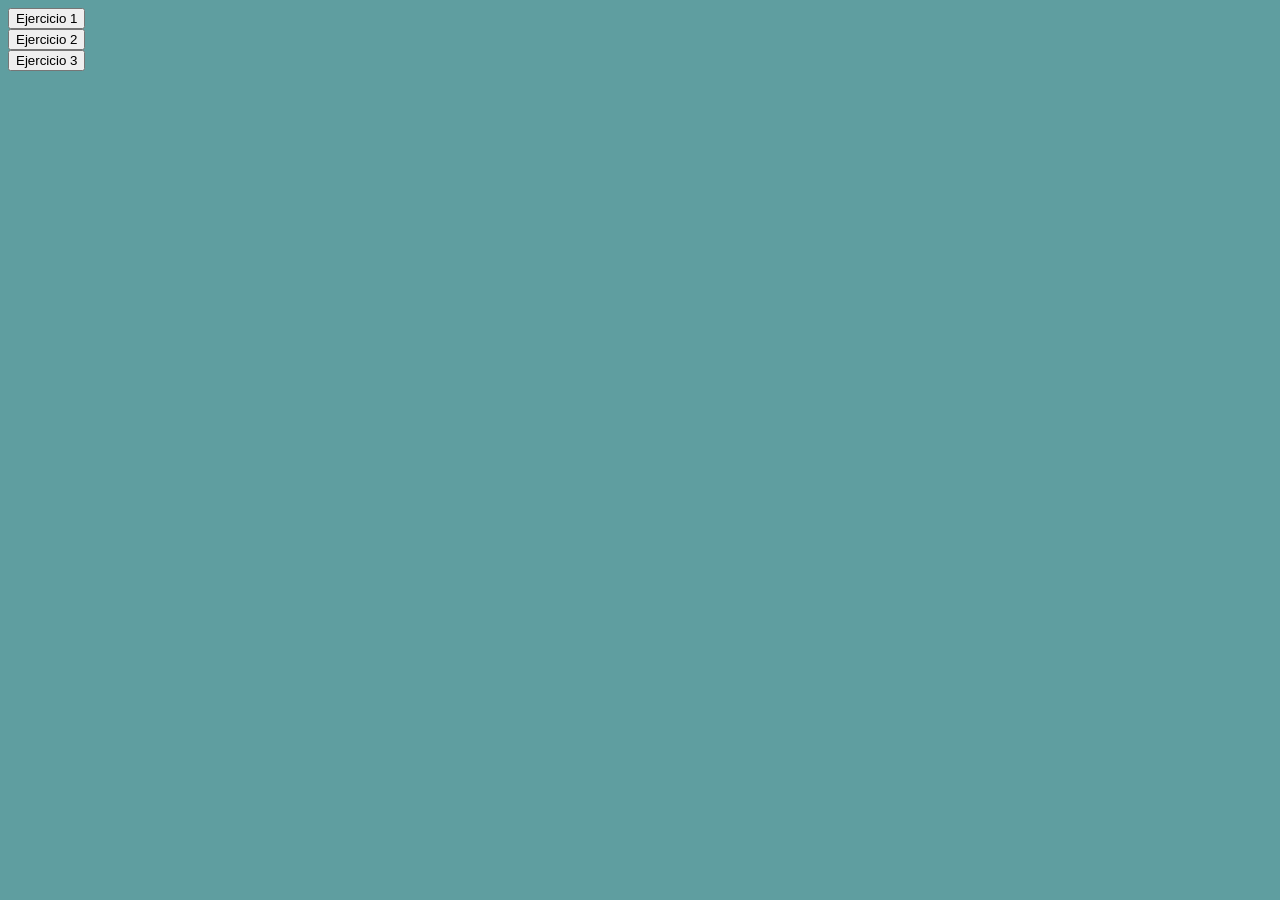
==== Hackaton03/SV71594868/index.html @ 80cef47e "avance hackaton3" ====
<!DOCTYPE html>
<html lang="en">
<head>
    <meta charset="UTF-8">
    <meta name="viewport" content="width=device-width, initial-scale=1.0">
    <title>Document</title>
    <link rel="stylesheet" href="style.css">
</head>
<body>
    <button onclick="ejecutar(1)">Ejercicio 1</button><br>
    <button onclick="ejecutar(2)">Ejercicio 2</button><br>
    <button onclick="ejecutar(3)">Ejercicio 3</button><br>

    <script src="script.js"></script>
</body>
</html>
---- Hackaton03/SV71594868/style.css ----
body {
    background-color: cadetblue;
    color: azure;
}
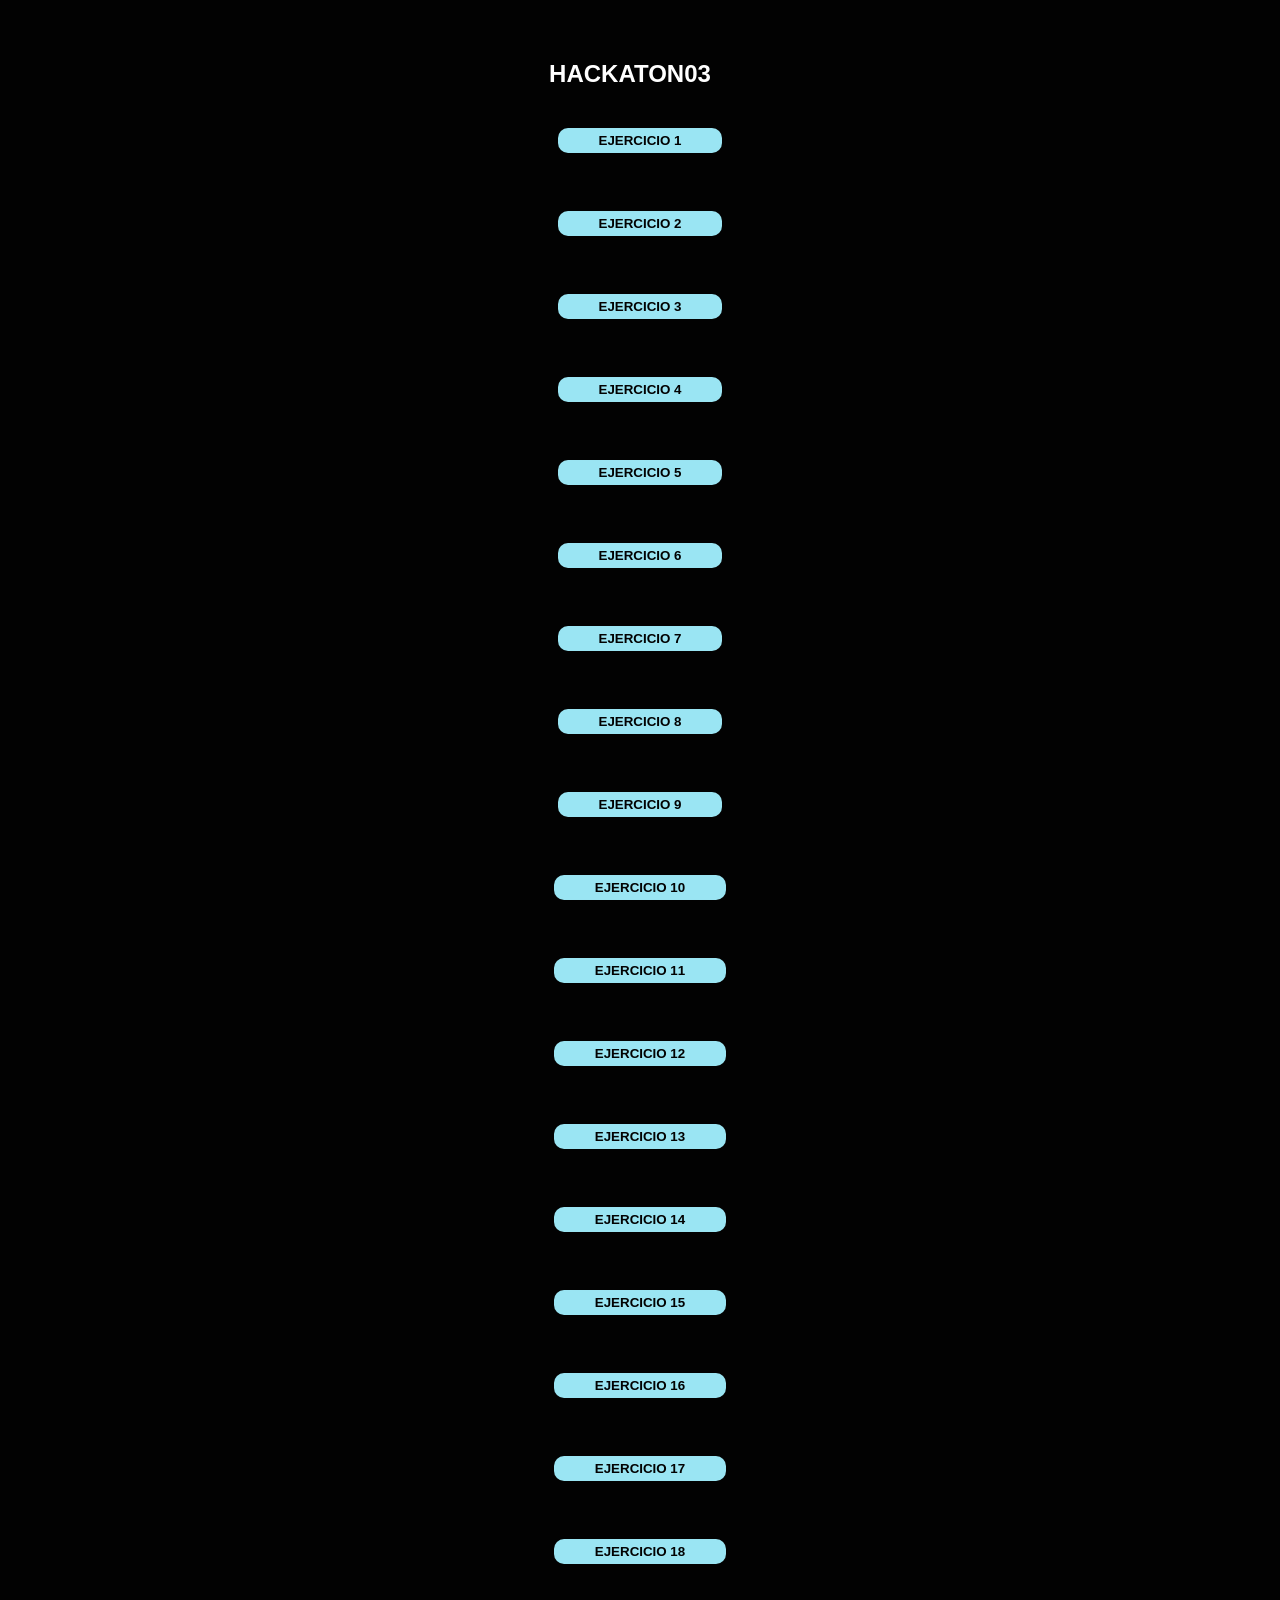
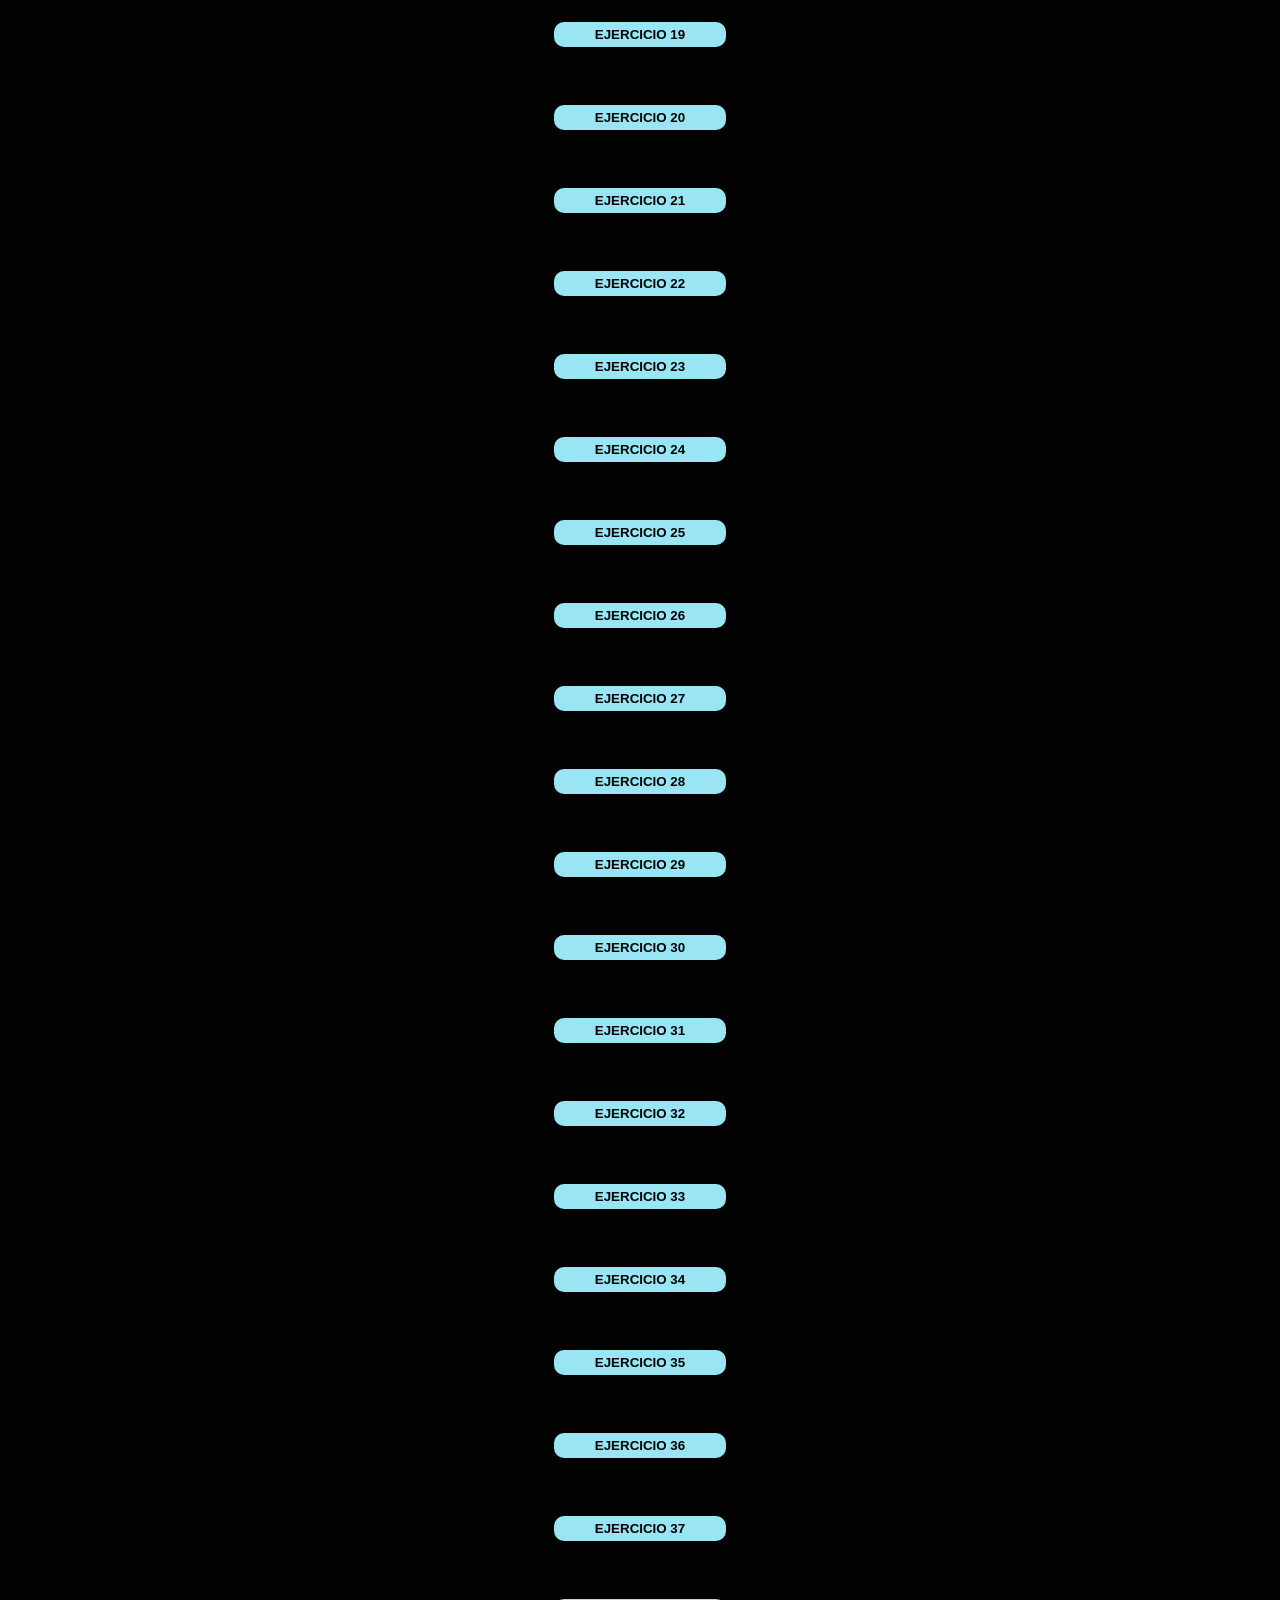
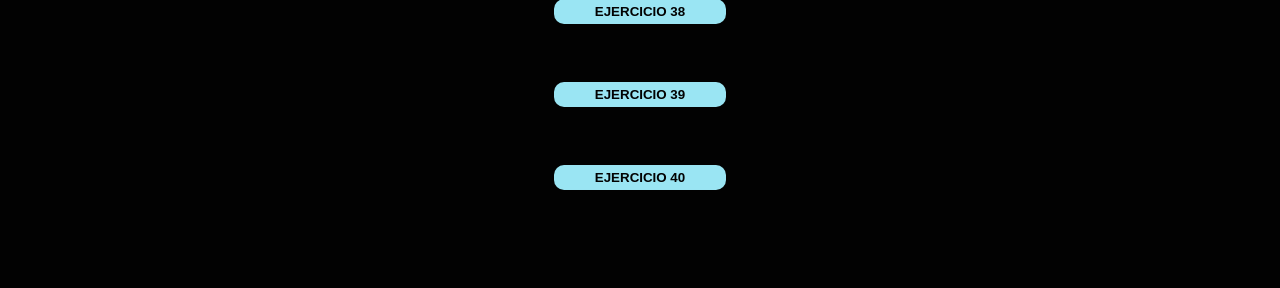
==== commit fe3c8375: "hackaton3Terminado" ====
--- a/Hackaton03/SV71594868/index.html
+++ b/Hackaton03/SV71594868/index.html
@@ -7,10 +7,48 @@
     <link rel="stylesheet" href="style.css">
 </head>
 <body>
+    <h2 class="title">HACKATON03</h2>
+<body>
     <button onclick="ejecutar(1)">Ejercicio 1</button><br>
     <button onclick="ejecutar(2)">Ejercicio 2</button><br>
     <button onclick="ejecutar(3)">Ejercicio 3</button><br>
-
+    <button onclick="ejecutar(4)">Ejercicio 4</button><br>
+    <button onclick="ejecutar(5)">Ejercicio 5</button><br>
+    <button onclick="ejecutar(6)">Ejercicio 6</button><br>
+    <button onclick="ejecutar(7)">Ejercicio 7</button><br>
+    <button onclick="ejecutar(8)">Ejercicio 8</button><br>
+    <button onclick="ejecutar(9)">Ejercicio 9</button><br>
+    <button onclick="ejecutar(10)">Ejercicio 10</button><br>
+    <button onclick="ejecutar(11)">Ejercicio 11</button><br>
+    <button onclick="ejecutar(12)">Ejercicio 12</button><br>
+    <button onclick="ejecutar(13)">Ejercicio 13</button><br>
+    <button onclick="ejecutar(14)">Ejercicio 14</button><br>
+    <button onclick="ejecutar(15)">Ejercicio 15</button><br>
+    <button onclick="ejecutar(16)">Ejercicio 16</button><br>
+    <button onclick="ejecutar(17)">Ejercicio 17</button><br>
+    <button onclick="ejecutar(18)">Ejercicio 18</button><br>
+    <button onclick="ejecutar(19)">Ejercicio 19</button><br>
+    <button onclick="ejecutar(20)">Ejercicio 20</button><br>
+    <button onclick="ejecutar(21)">Ejercicio 21</button><br>
+    <button onclick="ejecutar(22)">Ejercicio 22</button><br>
+    <button onclick="ejecutar(23)">Ejercicio 23</button><br>
+    <button onclick="ejecutar(24)">Ejercicio 24</button><br>
+    <button onclick="ejecutar(25)">Ejercicio 25</button><br>
+    <button onclick="ejecutar(26)">Ejercicio 26</button><br>
+    <button onclick="ejecutar(27)">Ejercicio 27</button><br>
+    <button onclick="ejecutar(28)">Ejercicio 28</button><br>
+    <button onclick="ejecutar(29)">Ejercicio 29</button><br>
+    <button onclick="ejecutar(30)">Ejercicio 30</button><br>
+    <button onclick="ejecutar(31)">Ejercicio 31</button><br>
+    <button onclick="ejecutar(32)">Ejercicio 32</button><br>
+    <button onclick="ejecutar(33)">Ejercicio 33</button><br>
+    <button onclick="ejecutar(34)">Ejercicio 34</button><br>
+    <button onclick="ejecutar(35)">Ejercicio 35</button><br>
+    <button onclick="ejecutar(36)">Ejercicio 36</button><br>
+    <button onclick="ejecutar(37)">Ejercicio 37</button><br>
+    <button onclick="ejecutar(38)">Ejercicio 38</button><br>
+    <button onclick="ejecutar(39)">Ejercicio 39</button><br>
+    <button onclick="ejecutar(40)">Ejercicio 40</button><br>
     <script src="script.js"></script>
 </body>
 </html>
--- a/Hackaton03/SV71594868/style.css
+++ b/Hackaton03/SV71594868/style.css
@@ -1,4 +1,86 @@
-body {
-    background-color: cadetblue;
-    color: azure;
-}+* {
+    margin: 0;
+    padding: 0;
+    font-family: 'Segoe UI', Tahoma, Geneva, Verdana, sans-serif;
+  }
+  
+  .title {
+    text-transform: uppercase;
+    padding: 0 20px 20px 0;
+    color: white;
+  }
+  
+  h5 {
+    font-weight: 300;
+    color: white;
+  }
+  
+  body {
+    background-color: #020202;
+    width: 100%;
+    height: auto;
+    padding-top: 60px;
+    padding-bottom: 60px;
+    display: grid;
+    place-items: center;
+    gap: 20px;
+  }
+  /* leeter # */
+  .list {
+    max-width: 400px;
+    width: 100%;
+    height: auto;
+    /* min-height: 400px; */
+    background: #19191a;
+    border-radius: 20px;
+    padding: 20px 20px 20px 20px;
+  }
+  
+  .divider {
+    width: 100%;
+    height: 2px;
+    margin-top: 10px;
+    background-color: #f2f2f240;
+  }
+  
+  button {
+    /* width: 100%; */
+    color: #020202;
+    padding-left: 40px;
+    padding-right: 40px;
+    height: 25px;
+    border-radius: 10px;
+    background-color: #9ae5f3;
+    color: #020202;
+    border: 1px solid #9ae5f390;
+    text-transform: uppercase;
+    font-weight: 600;
+    transition-property: background-color, color, border;
+    transition-duration: 300ms;
+    transition-timing-function: ease-in-out;
+  }
+  
+  button:hover {
+    background-color: #020202;
+    color: #fff;
+    border: 1px solid #f2f2f2;
+    cursor: pointer;
+  }
+  
+  .custom-input {
+    width: 100px;
+    padding: 10px;
+    border-radius: 5px;
+    border: 1px solid #f2f2f240;
+    outline: none;
+  }
+  
+  .container-example {
+    width: 100%;
+    padding-top: 20px;
+    padding-bottom: 20px;
+    display: flex;
+    gap: 20px;
+    align-items: center;
+    justify-content: center;
+  }
